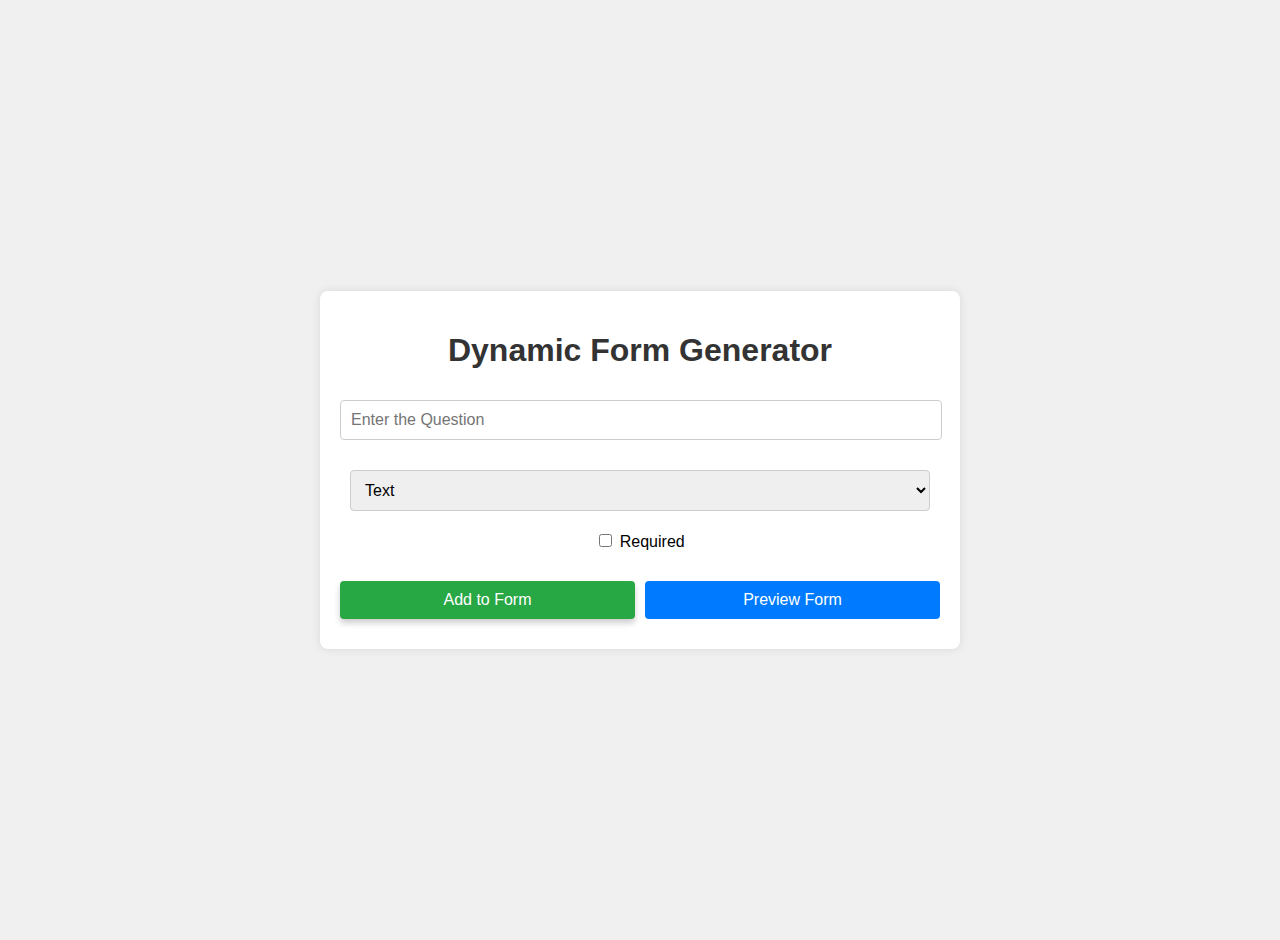
==== index.html @ 815a7295 "Initial commit" ====
<!DOCTYPE html>
<html lang="en">
<head>
    <meta charset="UTF-8">
    <meta name="viewport" content="width=device-width, initial-scale=1.0">
    <link rel="stylesheet" href="css/styles.css">
    <title>Dynamic Form Generator</title>
</head>
<body>
    <div class="form-container">
        <h1>Dynamic Form Generator</h1>
        
        <form id="form">
            <!-- Question and Question Type Section -->
            <div class="input-group">
                <input type="text" id="questionInput" placeholder="Enter the Question" class="input-field">
                <select name="questionType" id="questionType" class="dropdown">
                    <option value="text">Text</option>
                    <option value="multipleChoice">Multiple Choice</option>
                    <option value="checkbox">Checkbox</option>
                    <option value="date">Date</option>
                    <option value="number">Number</option>
                </select>
                <label>
                    <input type="checkbox" id="isRequired">
                    Required
                </label>
            </div>

            <!-- Add to form button -->
            <div class="button-group">
                <button type="button" onclick="addQuestion();" class="add-button">Add to Form</button>
                <button type="button" onclick="showPreview();" class="preview-button">Preview Form</button>
            </div>
            
            <!-- Reset Button (conditionally shown) -->
            <button type="button" id="resetFormBtn" class="reset-button" onclick="resetForm()" style="display: none;">Reset</button>

            <!-- Validation Inputs dynamically shown here -->
            <div id="validationInputs" style="display: none;"></div>
        </form>
    </div>

    <script src="js/script.js"></script>
</body>
</html>
---- css/styles.css ----
/* General Layout */
body {
    display: flex;
    justify-content: center;
    align-items: center;
    height: 100vh;
    margin: 0;
    font-family: Arial, sans-serif;
    background-color: #f0f0f0;
    padding: 20px;
}

.form-container {
    background-color: #fff;
    padding: 20px;
    border-radius: 8px;
    box-shadow: 0 0 10px rgba(0, 0, 0, 0.1);
    width: 80%;
    max-width: 600px;
    margin: 20px;
    text-align: center;
}

/* Titles */
h1 {
    text-align: center;
    color: #333;
}

/* Input Group Styling */
.input-group {
    display: flex;
    flex-direction: column;
    margin-bottom: 15px;
    gap: 10px;
}

/* Input Fields */
.input-field, select, button {
    display: block;
    width: calc(100% - 20px);
    margin: 10px auto;
    padding: 10px;
    border: 1px solid #ccc;
    border-radius: 4px;
    font-size: 16px;
}

.input-field {
    padding: 10px;
}

.input-field:focus, .dropdown:focus {
    border-color: #007bff;
    box-shadow: 0 0 5px rgba(0, 123, 255, 0.5);
}

select {
    padding: 10px;
}

/* Button Styling */
button {
    background-color: #007bff;
    color: #fff;
    border: none;
    cursor: pointer;
    padding: 10px 20px;
    font-size: 16px;
    transition: transform 0.2s, box-shadow 0.2s;
    display: inline-block;
    text-align: center;
}

button:active {
    transform: scale(0.98);
}

.add-button {
    width: 48%;
    margin-bottom: 15px;
    background: #28a745;
    box-shadow: 0 4px 6px rgba(0, 0, 0, 0.2);
}

.preview-button {
    width: 48%;
    background: #007bff;
}

.reset-button {
    background-color: #dc3545;
    margin-top: 10px;
}

.reset-button:hover {
    background-color: #c82333;
}

button:hover {
    background-color: #0056b3;
    box-shadow: 0 6px 8px rgba(0, 0, 0, 0.3);
}

/* Add Option Button */
.add-option-btn {
    padding: 8px 12px;
    background: #17a2b8;
    color: white;
    border-radius: 5px;
    font-size: 0.9rem;
}

.add-option-btn:hover {
    background: #138496;
}

/* Remove Option Button */
.remove-option {
    background: #dc3545;
    color: white;
    border: none;
    border-radius: 50%;
    width: 24px;
    height: 24px;
    font-size: 1rem;
    display: flex;
    justify-content: center;
    align-items: center;
    cursor: pointer;
}

.remove-option:hover {
    background: #b52b3b;
}

/* Checkbox Container */
.checkbox-container {
    display: flex;
    align-items: center;
    gap: 10px;
}

.checkbox-container label {
    font-size: 1rem;
}

/* Required Asterisk */
.required-asterisk {
    color: red;
    font-size: 1.2rem;
}

/* Preview Styling */
#previewForm {
    display: flex;
    flex-direction: column;
    gap: 20px;
}

.question-label {
    margin-bottom: 5px;
    font-size: 1rem;
    color: #333;
    display: flex;
    align-items: center;
}

.question-label .required-asterisk {
    margin-left: 5px;
}

/* Add to Form and Preview Form buttons layout */
#form-actions {
    display: flex;
    justify-content: space-between;
    gap: 20px;
    margin-bottom: 20px; /* Space between form and buttons */
}

#form-actions button {
    width: 48%; /* Buttons take 48% of the container */
    padding: 12px 20px;
}

/* Input Fields Alignment Fix */
.input-group {
    margin-bottom: 20px; /* Ensures space between each input group */
}

/* Range Inputs */
.date-range, .number-range {
    display: flex;
    justify-content: space-between;
    gap: 10px;
}

/* Responsive Design */
@media (max-width: 768px) {
    .form-container {
        width: 100%;
        padding: 15px;
    }

    /* Stack buttons vertically on smaller screens */
    #form-actions {
        flex-direction: column;
    }

    #form-actions button {
        width: 100%;
        margin-bottom: 10px; /* Adds space between buttons */
    }
}

.button-group {
    display: flex;
    justify-content: space-between;
    gap: 10px;
    margin-top: 20px;
}

.button-group button {
    width: 100%;
    margin-bottom: 10px; /* Adds space between buttons */
}

.validation-container {
    text-align: left;
    margin-top: 20px;
}

.validation-container h3 {
    margin-bottom: 10px;
}

.validation-field {
    margin-bottom: 10px;
}
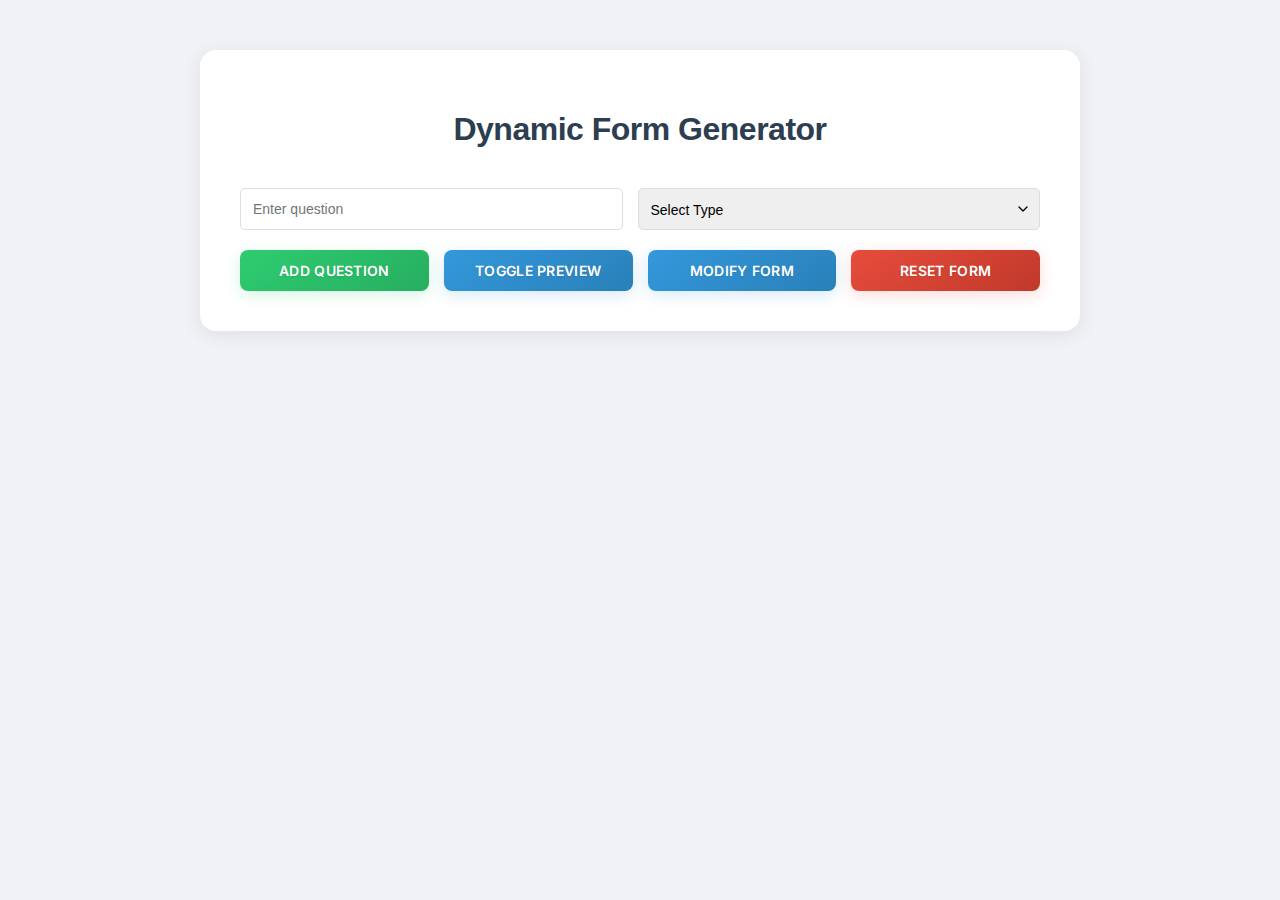
==== commit 0cb46760: "fixed major issues" ====
--- a/index.html
+++ b/index.html
@@ -3,44 +3,111 @@
 <head>
     <meta charset="UTF-8">
     <meta name="viewport" content="width=device-width, initial-scale=1.0">
-    <link rel="stylesheet" href="css/styles.css">
+    <link rel="stylesheet" href="./css/styles.css">
     <title>Dynamic Form Generator</title>
 </head>
 <body>
-    <div class="form-container">
-        <h1>Dynamic Form Generator</h1>
-        
-        <form id="form">
-            <!-- Question and Question Type Section -->
-            <div class="input-group">
-                <input type="text" id="questionInput" placeholder="Enter the Question" class="input-field">
-                <select name="questionType" id="questionType" class="dropdown">
+    <div class="container">
+        <!-- Configuration Section -->
+        <div class="config-section">
+            <h1>Dynamic Form Generator</h1>
+            
+            <div class="input-row">
+                <input type="text" id="questionText" placeholder="Enter question" class="input-field">
+                <select id="questionType" class="dropdown" onchange="showValidationInputs()">
+                    <option value="" disabled selected>Select Type</option>
                     <option value="text">Text</option>
-                    <option value="multipleChoice">Multiple Choice</option>
-                    <option value="checkbox">Checkbox</option>
+                    <option value="radio">Radio Buttons</option>
+                    <option value="checkbox">Checkboxes</option>
                     <option value="date">Date</option>
                     <option value="number">Number</option>
                 </select>
-                <label>
-                    <input type="checkbox" id="isRequired">
-                    Required
-                </label>
             </div>
 
-            <!-- Add to form button -->
-            <div class="button-group">
-                <button type="button" onclick="addQuestion();" class="add-button">Add to Form</button>
-                <button type="button" onclick="showPreview();" class="preview-button">Preview Form</button>
+            <div id="validationsContainer" class="validation-section" style="display: none;">
+                <h3>Validations</h3>
+                <div class="validation-inputs">
+                    <!-- Text validation -->
+                    <div id="textValidation" class="validation-field" style="display: none;">
+                        <div class="form-group">
+                            <label>Maximum Characters:</label>
+                            <input type="number" id="maxChars" class="input-field" min="1">
+                        </div>
+                        <div class="form-group required-field">
+                            <label>
+                                <input type="checkbox" id="isRequired">
+                                <span>Required</span>
+                            </label>
+                        </div>
+                    </div>
+
+                    <!-- Date validation -->
+                    <div id="dateValidation" class="validation-field" style="display: none;">
+                        <div class="form-group">
+                            <label>Start Date:</label>
+                            <input type="date" id="startDate" class="input-field">
+                        </div>
+                        <div class="form-group">
+                            <label>End Date:</label>
+                            <input type="date" id="endDate" class="input-field">
+                        </div>
+                        <div class="form-group required-field">
+                            <label>
+                                <input type="checkbox" id="isRequired">
+                                <span>Required</span>
+                            </label>
+                        </div>
+                    </div>
+
+                    <!-- Number validation -->
+                    <div id="numberValidation" class="validation-field" style="display: none;">
+                        <div class="form-group">
+                            <label>Minimum Value:</label>
+                            <input type="number" id="minValue" class="input-field">
+                        </div>
+                        <div class="form-group">
+                            <label>Maximum Value:</label>
+                            <input type="number" id="maxValue" class="input-field">
+                        </div>
+                        <div class="form-group required-field">
+                            <label>
+                                <input type="checkbox" id="isRequired">
+                                <span>Required</span>
+                            </label>
+                        </div>
+                    </div>
+
+                    <!-- Options validation (for radio and checkbox) -->
+                    <div id="optionsValidation" class="validation-field" style="display: none;">
+                        <h3>Add Options</h3>
+                        <div id="optionInputs"></div>
+                        <button type="button" onclick="addOption()" class="btn">+ Add Option</button>
+                        <div class="form-group required-field">
+                            <label>
+                                <input type="checkbox" id="isRequired">
+                                <span>Required</span>
+                            </label>
+                        </div>
+                    </div>
+                </div>
             </div>
-            
-            <!-- Reset Button (conditionally shown) -->
-            <button type="button" id="resetFormBtn" class="reset-button" onclick="resetForm()" style="display: none;">Reset</button>
 
-            <!-- Validation Inputs dynamically shown here -->
-            <div id="validationInputs" style="display: none;"></div>
-        </form>
+            <div class="button-row">
+                <button type="button" onclick="addQuestion()" class="btn primary">Add Question</button>
+                <button type="button" onclick="togglePreview()" class="btn secondary">Toggle Preview</button>
+                <button type="button" onclick="toggleModifyForm()" class="btn secondary">Modify Form</button>
+                <button type="button" onclick="resetForm()" class="btn danger">Reset Form</button>
+            </div>
+        </div>
+
+        <!-- Preview Section -->
+        <div class="preview-section" id="previewSection" style="display: none;">
+            <h2>Form Preview</h2>
+            <form id="previewForm" onsubmit="validateForm(event)"></form>
+            <button onclick="validateForm(event)" class="btn primary submit-btn">Submit Form</button>
+        </div>
     </div>
 
-    <script src="js/script.js"></script>
+    <script src="./js/script.js"></script>
 </body>
-</html>+</html>
--- a/css/styles.css
+++ b/css/styles.css
@@ -1,239 +1,407 @@
-/* General Layout */
+/* Import Google Fonts */
+@import url('https://fonts.googleapis.com/css2?family=Inter:wght@500;600;700&display=swap');
+
 body {
-    display: flex;
-    justify-content: center;
-    align-items: center;
-    height: 100vh;
     margin: 0;
     font-family: Arial, sans-serif;
-    background-color: #f0f0f0;
+    background-color: #f0f2f5;
     padding: 20px;
 }
 
-.form-container {
-    background-color: #fff;
-    padding: 20px;
-    border-radius: 8px;
-    box-shadow: 0 0 10px rgba(0, 0, 0, 0.1);
-    width: 80%;
-    max-width: 600px;
-    margin: 20px;
-    text-align: center;
-}
-
-/* Titles */
+.container {
+    max-width: 800px;
+    width: 90%;
+    margin: 30px auto;
+    background: white;
+    padding: 40px;
+    border-radius: 16px;
+    box-shadow: 0 4px 20px rgba(0,0,0,0.08);
+}
+
 h1 {
     text-align: center;
-    color: #333;
-}
-
-/* Input Group Styling */
-.input-group {
+    color: #2c3e50;
+    margin-bottom: 40px;
+    font-size: 32px;
+    font-weight: 600;
+    letter-spacing: -0.5px;
+}
+
+.input-row {
+    display: flex;
+    gap: 15px;
+    margin-bottom: 20px;
+    align-items: center;
+}
+
+.input-row .input-field,
+.input-row .dropdown {
+    flex: 1;
+    height: 42px;
+    padding: 0 12px;
+    border: 1px solid #ddd;
+    border-radius: 5px;
+    font-size: 14px;
+    box-sizing: border-box;
+    line-height: 42px;
+    -webkit-appearance: none;
+    -moz-appearance: none;
+    appearance: none;
+}
+
+.input-row .dropdown {
+    background-image: url("data:image/svg+xml;charset=UTF-8,%3csvg xmlns='http://www.w3.org/2000/svg' viewBox='0 0 24 24' fill='none' stroke='currentColor' stroke-width='2' stroke-linecap='round' stroke-linejoin='round'%3e%3cpolyline points='6 9 12 15 18 9'%3e%3c/polyline%3e%3c/svg%3e");
+    background-repeat: no-repeat;
+    background-position: right 8px center;
+    background-size: 16px;
+    padding-right: 32px;
+}
+
+.input-row .input-field:focus,
+.input-row .dropdown:focus {
+    outline: none;
+    border-color: #007bff;
+    box-shadow: 0 0 0 2px rgba(0,123,255,0.25);
+}
+
+/* Button row styling */
+.button-row {
+    display: flex;
+    gap: 15px;
+    margin-top: 20px;
+    width: 100%;
+}
+
+.button-row .btn {
+    flex: 1;  /* Make all buttons take equal width */
+    white-space: nowrap;  /* Prevent text wrapping */
+    min-width: 0;  /* Allow buttons to shrink if needed */
+    justify-content: center;  /* Center the text */
+    display: flex;  /* Enable flexbox for centering */
+    align-items: center;  /* Center vertically */
+}
+
+/* Button base styling */
+.btn {
+    padding: 12px 20px;  /* Slightly reduced padding to accommodate equal widths */
+    border-radius: 8px;
+    font-family: 'Inter', sans-serif;
+    font-weight: 600;
+    letter-spacing: 0.3px;
+    transition: all 0.3s ease;
+    border: none;
+    font-size: 14px;
+    text-transform: uppercase;
+    color: white;
+}
+
+.btn.primary {
+    background: linear-gradient(145deg, #2ecc71, #27ae60);
+    box-shadow: 0 4px 15px rgba(46, 204, 113, 0.2);
+    text-shadow: 0 1px 2px rgba(0,0,0,0.1);
+}
+
+.btn.secondary {
+    background: linear-gradient(145deg, #3498db, #2980b9);
+    box-shadow: 0 4px 15px rgba(52, 152, 219, 0.2);
+    text-shadow: 0 1px 2px rgba(0,0,0,0.1);
+}
+
+.btn.danger {
+    background: linear-gradient(145deg, #e74c3c, #c0392b);
+    box-shadow: 0 4px 15px rgba(231, 76, 60, 0.2);
+    text-shadow: 0 1px 2px rgba(0,0,0,0.1);
+}
+
+.btn:hover {
+    transform: translateY(-2px);
+    box-shadow: 0 6px 20px rgba(0,0,0,0.15);
+    filter: brightness(105%);
+}
+
+.btn:active {
+    transform: translateY(1px);
+    box-shadow: 0 2px 10px rgba(0,0,0,0.1);
+}
+
+.validation-section {
+    background: #f8f9fa;
+    padding: 25px;
+    border-radius: 12px;
+    margin: 25px 0;
+    border: 1px solid #e9ecef;
+}
+
+.validation-field {
+    background: white;
+    padding: 15px;
+    border-radius: 5px;
+    margin-bottom: 15px;
+    border: 1px solid #eee;
+    position: relative;
+}
+
+.validation-field .form-group {
+    margin-bottom: 10px;
+    width: 100%;
+}
+
+.validation-field label {
+    display: block;
+    margin-bottom: 8px;
+    color: #555;
+    font-weight: 500;
+}
+
+.validation-field input {
+    width: 100%;
+    padding: 8px 12px;
+    border: 1px solid #ddd;
+    border-radius: 4px;
+    font-size: 14px;
+    box-sizing: border-box;
+}
+
+/* Style for the Required checkbox container */
+.form-group.required-field {
+    display: flex;
+    align-items: center;
+    padding: 0;
+    margin: 15px 0 0 0;
+    width: 100%;
+}
+
+.form-group.required-field label {
+    display: flex;
+    align-items: center;
+    gap: 8px;
+    margin: 0;
+    cursor: pointer;
+    width: 100%;
+}
+
+.form-group.required-field input[type="checkbox"] {
+    width: auto;
+    margin: 0;
+    cursor: pointer;
+}
+
+#optionsContainer {
+    background: #f8f9fa;
+    padding: 20px;
+    border-radius: 8px;
+    margin: 20px 0;
+}
+
+.preview-section {
+    margin-top: 30px;
+    padding-top: 20px;
+    border-top: 2px solid #eee;
+}
+
+.preview-section label {
+    display: block;
+    margin: 10px 0;
+}
+
+.tooltip-error {
+    position: absolute;
+    background-color: #ff4444;
+    color: white;
+    padding: 8px 12px;
+    border-radius: 4px;
+    font-size: 12px;
+    bottom: calc(100% + 5px);
+    right: 0;
+    animation: fadeIn 0.3s ease-in;
+    z-index: 1000;
+    box-shadow: 0 2px 4px rgba(0,0,0,0.2);
+}
+
+.tooltip-error::after {
+    content: '';
+    position: absolute;
+    bottom: -5px;
+    right: 10px;
+    width: 0;
+    height: 0;
+    border-left: 5px solid transparent;
+    border-right: 5px solid transparent;
+    border-top: 5px solid #ff4444;
+}
+
+@keyframes fadeIn {
+    from {
+        opacity: 0;
+        transform: translateY(10px);
+    }
+    to {
+        opacity: 1;
+        transform: translateY(0);
+    }
+}
+
+.input-field.invalid {
+    border-color: #ff4444;
+    background-color: #fff8f8;
+}
+
+.submit-btn {
+    margin-top: 20px;
+    width: 100%;
+    padding: 14px !important;
+    font-size: 16px !important;
+    letter-spacing: 1px;
+    text-transform: uppercase;
+}
+
+.error-message {
+    color: #e74c3c;
+    font-size: 14px;
+    margin-top: 8px;
+    padding: 8px 12px;
+    background: #fdf0ed;
+    border-radius: 6px;
+    display: none;
+}
+
+.input-error {
+    border-color: #dc3545 !important;
+    background-color: #fff8f8;
+}
+
+.radio-group {
+    display: flex;
+    flex-wrap: wrap;
+    gap: 16px;
+    margin: 15px 0;
+}
+
+.radio-inline {
+    padding: 8px 16px;
+    background: #f8f9fa;
+    border-radius: 6px;
+    border: 1px solid #e9ecef;
+    transition: all 0.2s ease;
+}
+
+.radio-inline:hover {
+    background: #fff;
+    border-color: #4dabf7;
+}
+
+.radio-inline input[type="radio"] {
+    margin: 0;
+}
+
+.modify-question {
+    border: 2px solid #e9ecef;
+    padding: 25px;
+}
+
+.question-controls {
+    gap: 15px;
+}
+
+.edit-question-input {
+    padding: 12px 16px;
+    border-radius: 8px;
+    font-size: 15px;
+    border: 2px solid #e9ecef;
+    transition: all 0.3s ease;
+}
+
+.edit-question-input:focus {
+    border-color: #4dabf7;
+    box-shadow: 0 0 0 4px rgba(77, 171, 247, 0.1);
+}
+
+.delete-btn {
+    padding: 8px 16px !important;
+    font-family: 'Inter', sans-serif !important;
+    font-weight: 600 !important;
+    font-size: 13px !important;
+    text-transform: uppercase;
+    letter-spacing: 0.5px;
+}
+
+.question-preview {
+    margin-top: 10px;
+    padding-top: 10px;
+    border-top: 1px solid #eee;
+    opacity: 0.7;
+}
+
+/* Add Option button styling */
+#optionsValidation button {
+    background: linear-gradient(145deg, #6c757d, #5a6268);
+    color: white;
+    padding: 10px 20px;
+    border-radius: 8px;
+    margin-top: 15px;
+    font-family: 'Inter', sans-serif;
+    font-weight: 600;
+    font-size: 14px;
+    text-transform: uppercase;
+    letter-spacing: 0.5px;
+    box-shadow: 0 4px 15px rgba(108, 117, 125, 0.2);
+    text-shadow: 0 1px 2px rgba(0,0,0,0.1);
+}
+
+#optionsValidation button:hover {
+    transform: translateY(-2px);
+    box-shadow: 0 6px 20px rgba(108, 117, 125, 0.3);
+    filter: brightness(105%);
+}
+
+#optionsValidation button:active {
+    transform: translateY(1px);
+    box-shadow: 0 2px 10px rgba(108, 117, 125, 0.1);
+}
+
+#optionInputs {
     display: flex;
     flex-direction: column;
+    gap: 10px;
     margin-bottom: 15px;
-    gap: 10px;
-}
-
-/* Input Fields */
-.input-field, select, button {
-    display: block;
-    width: calc(100% - 20px);
-    margin: 10px auto;
-    padding: 10px;
-    border: 1px solid #ccc;
+}
+
+#optionInputs input {
+    padding: 8px 12px;
+    border: 1px solid #ddd;
     border-radius: 4px;
+    font-size: 14px;
+}
+
+#optionInputs input:focus {
+    outline: none;
+    border-color: #007bff;
+    box-shadow: 0 0 0 2px rgba(0,123,255,0.25);
+}
+
+/* Required field indicator */
+.required-field {
+    margin: 15px 0 0 0;
+    padding: 12px;
+    background: #f8f9fa;
+    border-radius: 8px;
+    border: 1px solid #e9ecef;
+    width: 100%;
+    box-sizing: border-box;
+}
+
+/* Transitions */
+.validation-section, .preview-section {
+    transition: all 0.3s ease;
+}
+
+.empty-form-message {
+    text-align: center;
+    padding: 40px 20px;
+    color: #6c757d;
     font-size: 16px;
-}
-
-.input-field {
-    padding: 10px;
-}
-
-.input-field:focus, .dropdown:focus {
-    border-color: #007bff;
-    box-shadow: 0 0 5px rgba(0, 123, 255, 0.5);
-}
-
-select {
-    padding: 10px;
-}
-
-/* Button Styling */
-button {
-    background-color: #007bff;
-    color: #fff;
-    border: none;
-    cursor: pointer;
-    padding: 10px 20px;
-    font-size: 16px;
-    transition: transform 0.2s, box-shadow 0.2s;
-    display: inline-block;
-    text-align: center;
-}
-
-button:active {
-    transform: scale(0.98);
-}
-
-.add-button {
-    width: 48%;
-    margin-bottom: 15px;
-    background: #28a745;
-    box-shadow: 0 4px 6px rgba(0, 0, 0, 0.2);
-}
-
-.preview-button {
-    width: 48%;
-    background: #007bff;
-}
-
-.reset-button {
-    background-color: #dc3545;
-    margin-top: 10px;
-}
-
-.reset-button:hover {
-    background-color: #c82333;
-}
-
-button:hover {
-    background-color: #0056b3;
-    box-shadow: 0 6px 8px rgba(0, 0, 0, 0.3);
-}
-
-/* Add Option Button */
-.add-option-btn {
-    padding: 8px 12px;
-    background: #17a2b8;
-    color: white;
-    border-radius: 5px;
-    font-size: 0.9rem;
-}
-
-.add-option-btn:hover {
-    background: #138496;
-}
-
-/* Remove Option Button */
-.remove-option {
-    background: #dc3545;
-    color: white;
-    border: none;
-    border-radius: 50%;
-    width: 24px;
-    height: 24px;
-    font-size: 1rem;
-    display: flex;
-    justify-content: center;
-    align-items: center;
-    cursor: pointer;
-}
-
-.remove-option:hover {
-    background: #b52b3b;
-}
-
-/* Checkbox Container */
-.checkbox-container {
-    display: flex;
-    align-items: center;
-    gap: 10px;
-}
-
-.checkbox-container label {
-    font-size: 1rem;
-}
-
-/* Required Asterisk */
-.required-asterisk {
-    color: red;
-    font-size: 1.2rem;
-}
-
-/* Preview Styling */
-#previewForm {
-    display: flex;
-    flex-direction: column;
-    gap: 20px;
-}
-
-.question-label {
-    margin-bottom: 5px;
-    font-size: 1rem;
-    color: #333;
-    display: flex;
-    align-items: center;
-}
-
-.question-label .required-asterisk {
-    margin-left: 5px;
-}
-
-/* Add to Form and Preview Form buttons layout */
-#form-actions {
-    display: flex;
-    justify-content: space-between;
-    gap: 20px;
-    margin-bottom: 20px; /* Space between form and buttons */
-}
-
-#form-actions button {
-    width: 48%; /* Buttons take 48% of the container */
-    padding: 12px 20px;
-}
-
-/* Input Fields Alignment Fix */
-.input-group {
-    margin-bottom: 20px; /* Ensures space between each input group */
-}
-
-/* Range Inputs */
-.date-range, .number-range {
-    display: flex;
-    justify-content: space-between;
-    gap: 10px;
-}
-
-/* Responsive Design */
-@media (max-width: 768px) {
-    .form-container {
-        width: 100%;
-        padding: 15px;
-    }
-
-    /* Stack buttons vertically on smaller screens */
-    #form-actions {
-        flex-direction: column;
-    }
-
-    #form-actions button {
-        width: 100%;
-        margin-bottom: 10px; /* Adds space between buttons */
-    }
-}
-
-.button-group {
-    display: flex;
-    justify-content: space-between;
-    gap: 10px;
-    margin-top: 20px;
-}
-
-.button-group button {
-    width: 100%;
-    margin-bottom: 10px; /* Adds space between buttons */
-}
-
-.validation-container {
-    text-align: left;
-    margin-top: 20px;
-}
-
-.validation-container h3 {
-    margin-bottom: 10px;
-}
-
-.validation-field {
-    margin-bottom: 10px;
-}
+    background: #f8f9fa;
+    border-radius: 8px;
+    border: 2px dashed #dee2e6;
+    margin: 20px 0;
+}
